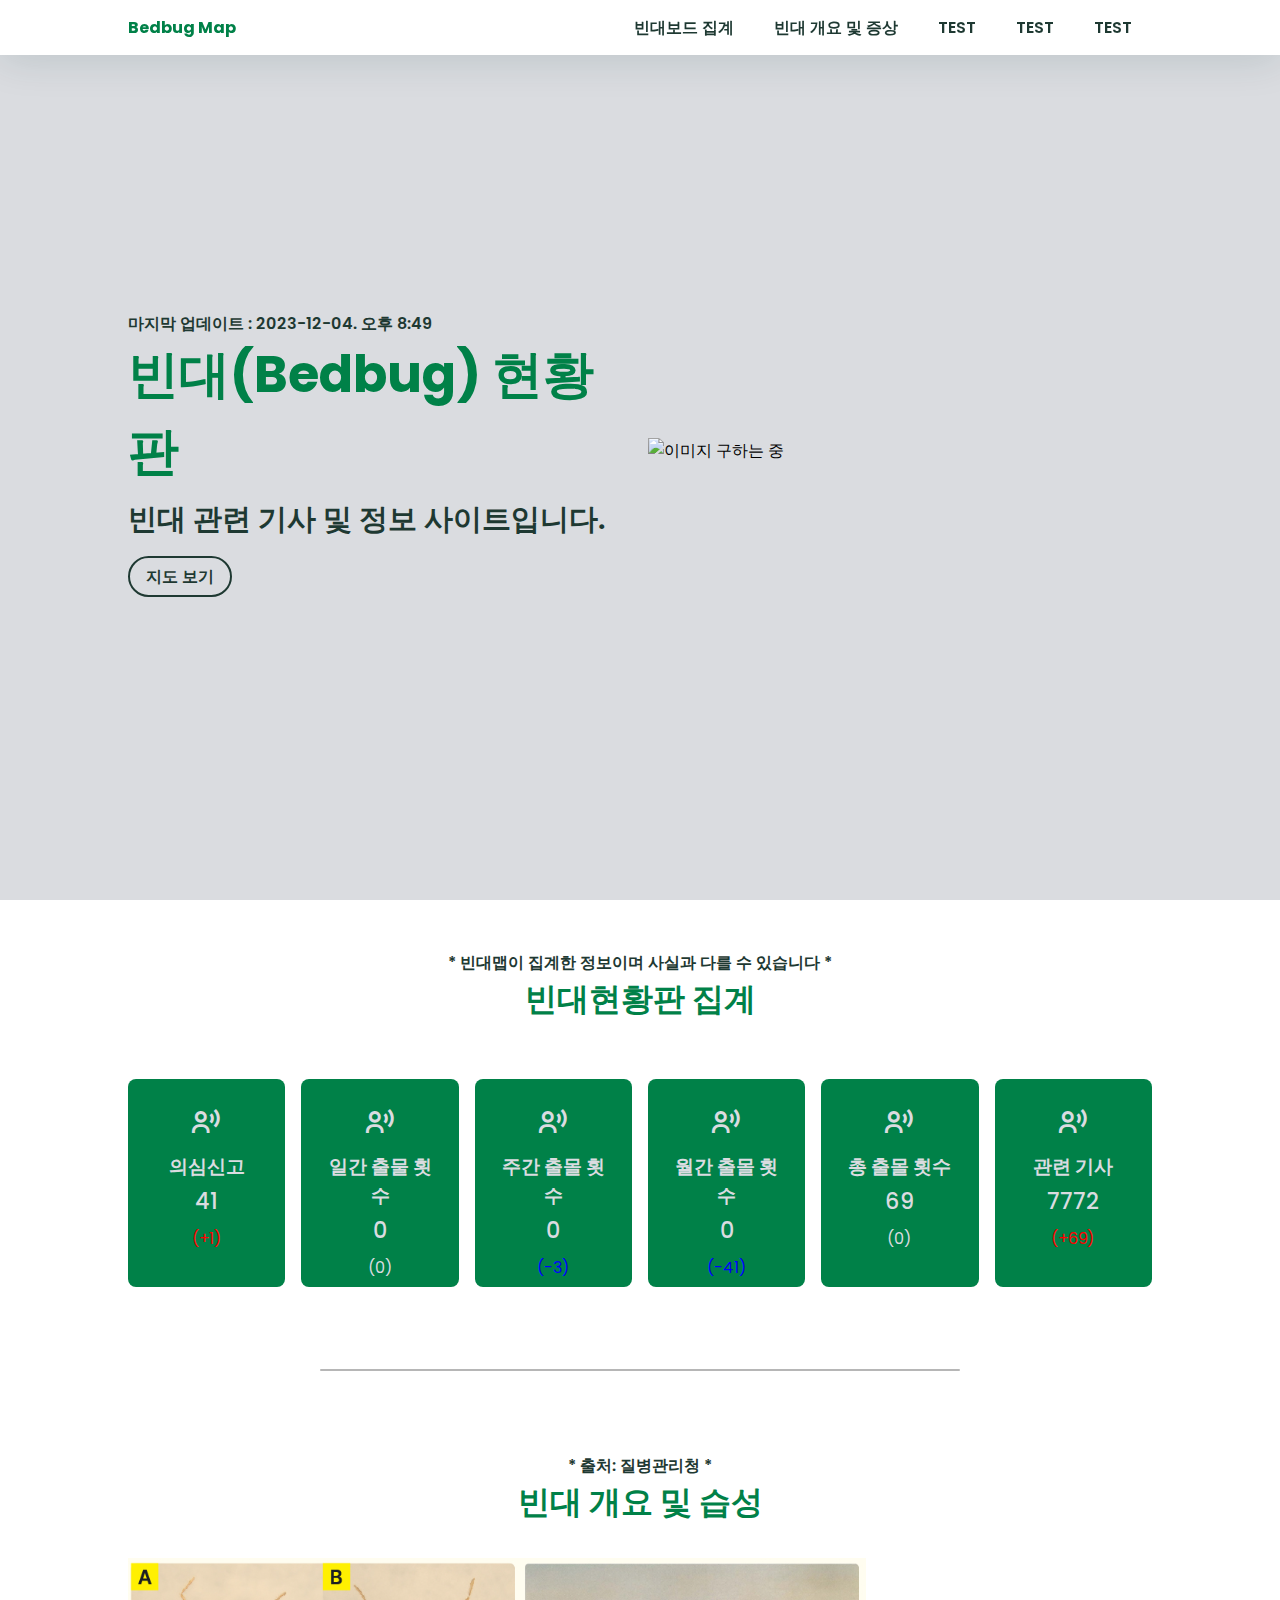
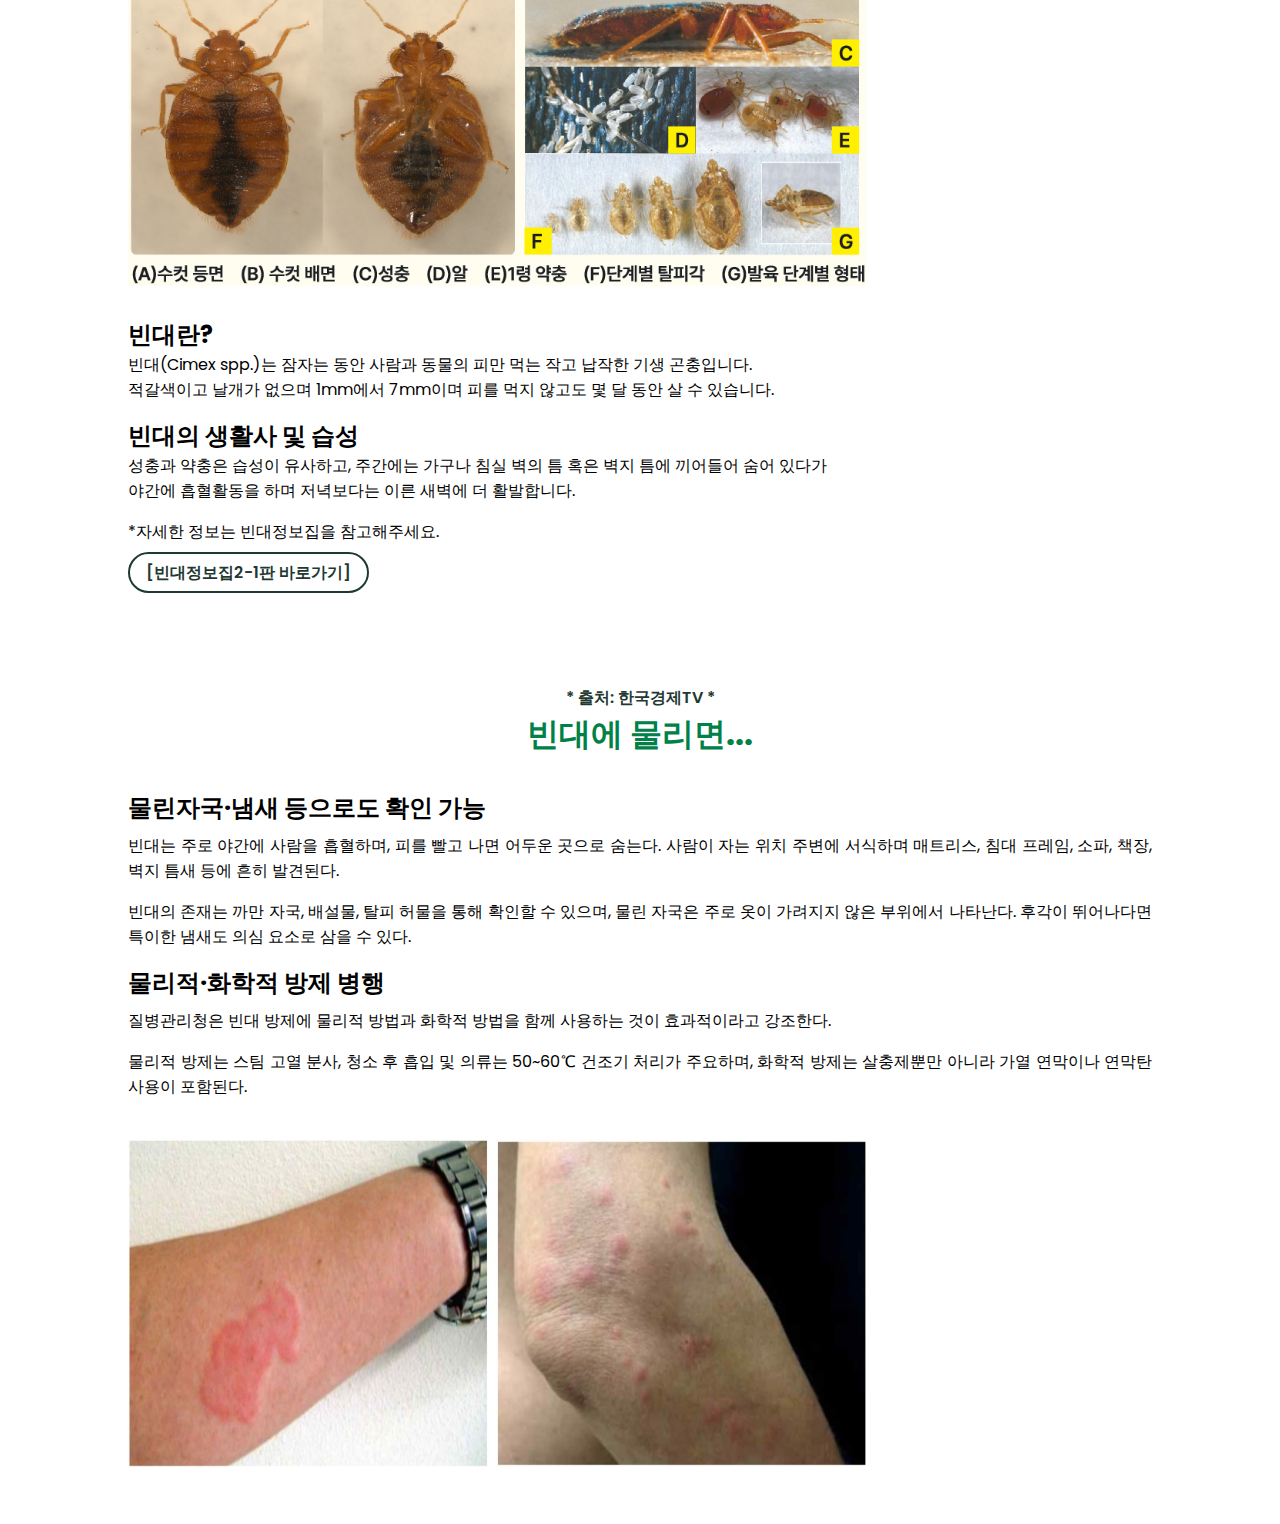
==== bindaeCurrentSituation.html @ cbf98ac3 "Add files via upload" ====
﻿<!DOCTYPE html>
<html lang="en">
  <head>
    <meta charset="UTF-8" />
    <meta http-equiv="X-UA-Compatible" content="IE=edge" />
    <meta name="viewport" content="width=device-width, initial-scale=1.0" />
    <title>Bedbug Page</title>
    <!-- Link to CSS-->
    <link rel="stylesheet" href="./bindaeCurrentSituation.css" />
    <!-- Box icons -->
    <link
      rel="stylesheet"
      href="https://cdn.jsdelivr.net/npm/boxicons@latest/css/boxicons.min.css"
    />
  </head>
  <body>
    <!-- Navbar -->
    <header>
      <a href="#" class="logo"
        >Bedbug Map<!-- <img src="/Beta2/logo.jpg" alt="" /> --></a
      >
      <div class="bx bx-menu" id="menu-icon"></div>
      <ul class="navbar">
        <li><a href="#">빈대보드 집계</a></li>
        <li><a href="#">빈대 개요 및 증상</a></li>
        <li><a href="#">TEST</a></li>
        <li><a href="#">TEST</a></li>
        <li><a href="#">TEST</a></li>
      </ul>
    </header>
    <!-- Home -->
    <section class="home" id="home">
      <div class="home-text">
        <span>마지막 업데이트 : 2023-12-04. 오후 8:49</span>
        <h1>빈대(Bedbug) 현황판</h1>
        <h2>빈대 관련 기사 및 정보 사이트입니다.</h2>
        <a href="./index.html" class="btn">지도 보기</a>
      </div>
      <div class="home-img">
        <img src="" alt="이미지 구하는 중" />
      </div>
    </section>

    <!-- total -->
    <section class="total" id="total">
      <div class="heading">
        <span>* 빈대맵이 집계한 정보이며 사실과 다를 수 있습니다 *</span>
        <h1>빈대현황판 집계</h1>
      </div>
      <div class="total-container">
        <div class="box">
          <div class="box-img"><!-- <img src="" alt="" /> --></div>
          <div class="total-icon">
            <i class="bx bx-user-voice"></i>
          </div>
          <h2>의심신고</h2>
          <span>41</span>
          <p style="color: red">(+1)</p>
        </div>

        <div class="box">
          <div class="box-img"><!-- <img src="" alt="" /> --></div>
          <div class="total-icon">
            <i class="bx bx-user-voice"></i>
          </div>
          <h2>일간 출물 횟수</h2>
          <span>0</span>
          <p style="color: #dadce0">(0)</p>
        </div>

        <div class="box">
          <div class="box-img"><!-- <img src="" alt="" /> --></div>
          <div class="total-icon">
            <i class="bx bx-user-voice"></i>
          </div>
          <h2>주간 출몰 횟수</h2>
          <span>0</span>
          <p style="color: blue">(-3)</p>
        </div>

        <div class="box">
          <div class="box-img"><!-- <img src="" alt="" /> --></div>
          <div class="total-icon">
            <i class="bx bx-user-voice"></i>
          </div>
          <h2>월간 출몰 횟수</h2>
          <span>0</span>
          <p style="color: blue">(-41)</p>
        </div>

        <div class="box">
          <div class="box-img"><!-- <img src="" alt="" /> --></div>
          <div class="total-icon">
            <i class="bx bx-user-voice"></i>
          </div>
          <h2>총 출몰 횟수</h2>
          <span>69</span>
          <p style="color: #dadce0">(0)</p>
        </div>

        <div class="box">
          <div class="box-img"><!-- <img src="" alt="" /> --></div>
          <div class="total-icon">
            <i class="bx bx-user-voice"></i>
          </div>
          <h2>관련 기사</h2>
          <span>7772</span>
          <p style="color: red">(+69)</p>
        </div>
      </div>
    </section>
    <div class="Section_line"></div>
    <!-- information -->
    <section class="information" id="information">
      <div class="heading">
        <span>* 출처: 질병관리청 *</span>
        <h1>빈대 개요 및 습성</h1>
      </div>
      <div class="container">
        <div class="information-img">
          <img src="./information-img-1.png" alt="" />
        </div>
        <div class="information-text">
          <h2>빈대란?</h2>
          <p>
            빈대(Cimex spp.)는 잠자는 동안 사람과 동물의 피만 먹는 작고 납작한
            기생 곤충입니다.
          </p>
          <p class="bedbug-information">
            적갈색이고 날개가 없으며 1mm에서 7mm이며 피를 먹지 않고도 몇 달 동안
            살 수 있습니다.
          </p>
          <h2>빈대의 생활사 및 습성</h2>
          <p>
            성충과 약충은 습성이 유사하고, 주간에는 가구나 침실 벽의 틈 혹은
            벽지 틈에 끼어들어 숨어 있다가
          </p>
          <p class="bedbug-information">
            야간에 흡혈활동을 하며 저녁보다는 이른 새벽에 더 활발합니다.
          </p>
          <p class="bedbug-information">
            *자세한 정보는 빈대정보집을 참고해주세요. <br />
          </p>
          <a
            href="https://kdca.go.kr/board/board.es?mid=a20503050000&bid=0021&act=view&list_no=723828&tag=&nPage=1"
            class="btn"
            >[빈대정보집2-1판 바로가기]</a
          >
        </div>
      </div>
    </section>
    <section class="information-2" id="information">
      <div class="heading">
        <span>* 출처: 한국경제TV *</span>
        <h1>빈대에 물리면...</h1>
      </div>
      <div class="container">
        <div class="information-text2">
          <h2>물린자국·냄새 등으로도 확인 가능</h2>
          <p>
            빈대는 주로 야간에 사람을 흡혈하며, 피를 빨고 나면 어두운 곳으로
            숨는다. 사람이 자는 위치 주변에 서식하며 매트리스, 침대 프레임,
            소파, 책장, 벽지 틈새 등에 흔히 발견된다.
          </p>
          <p class="bedbug-information">
            빈대의 존재는 까만 자국, 배설물, 탈피 허물을 통해 확인할 수 있으며,
            물린 자국은 주로 옷이 가려지지 않은 부위에서 나타난다. 후각이
            뛰어나다면 특이한 냄새도 의심 요소로 삼을 수 있다.
          </p>
          <h2>물리적·화학적 방제 병행</h2>
          <p>
            질병관리청은 빈대 방제에 물리적 방법과 화학적 방법을 함께 사용하는
            것이 효과적이라고 강조한다.
          </p>
          <p class="bedbug-information">
            물리적 방제는 스팀 고열 분사, 청소 후 흡입 및 의류는 50~60℃ 건조기
            처리가 주요하며, 화학적 방제는 살충제뿐만 아니라 가열 연막이나
            연막탄 사용이 포함된다.
          </p>
        </div>
        <div class="information-img2">
          <img src="./information-img-2.png" alt="" />
        </div>
      </div>
    </section>

    <!-- Link To Custom JS -->
    <script src="page.js"></script>
  </body>
</html>
---- bindaeCurrentSituation.css ----
﻿@import url("https://fonts.googleapis.com/css2?family=Poppins:wght@100;200;300;400;500;600;700&display=swap");

* {
  margin: 0;
  padding: 0;
  box-sizing: border-box;
  scroll-padding-top: 2rem;
  text-decoration: none;
  list-style: none;
  scroll-behavior: smooth;
  font-family: "Poppins", sans-serif;
}
:root {
  --main--color: #008148;
  --second-color: #1e3932;
}

section {
  padding: 50px 10%;
}

*::selection {
  color: #fff;
  background: var(--main--color);
}

img {
  width: 100%;
}

.Section_line {
  width: 50%;
  border-top: 2px solid #b6b6b6;
  border-radius: 20px;
  margin: 2rem auto 2rem auto;
}

header {
  position: fixed;
  width: 100%;
  top: 0;
  right: 0;
  display: flex;
  align-items: center;
  justify-content: space-between;
  background: #fff;
  box-shadow: 0 4px 41px rgb(14 55 54 / 14%);
  padding: 15px 10%;
  transition: 0.2s;
}

.logo {
  display: flex;
  align-items: center;
  color: var(--main--color);
  font-weight: bolder;
}

.logo img {
  width: 50px;
}

.navbar {
  display: flex;
}

.navbar a {
  font-size: 1rem;
  padding: 11px 20px;
  color: var(--second-color);
  font-weight: 600;
  text-transform: uppercase;
}

.navbar a:hover {
  color: var(--main--color);
}

#menu-icon {
  font-size: 24px;
  cursor: pointer;
  z-index: 1001;
  display: none;
}

.home {
  width: 100%;
  min-height: 100vh;
  display: flex;
  flex-wrap: wrap;
  align-items: center;
  background: #dadce0;
  gap: 1rem;
}

.home-text {
  flex: 1 1 17rem;
}

.home-img {
  flex: 1 1 17rem;
}

.home-img img {
  animation: animate 3s linear infinite;
}

@keyframes animate {
  0% {
    transform: translate(-11px, 0);
  }
  50% {
    transform: translate(-0px, -11px);
  }
  100% {
    transform: translate(-11px, 0);
  }
}

.home-text span {
  font-size: 1rem;
  text-transform: uppercase;
  font-weight: 600;
  color: var(--second-color);
}

.home-text h1 {
  font-size: 3.2rem;
  color: var(--main--color);
  font-weight: bolder;
}

.home-text h2 {
  font-size: 1.8rem;
  font-weight: 600;
  color: var(--second-color);
  text-transform: capitalize;
  margin: 0.5rem 0 1.4rem;
}

.btn {
  padding: 7px 16px;
  border: 2px solid var(--second-color);
  border-radius: 40px;
  color: var(--second-color);
  font-weight: 600;
}

.btn:hover {
  color: #fff;
  background: var(--second-color);
}

.heading {
  text-align: center;
}

.heading span {
  font-size: 1rem;
  font-weight: 600;
  color: var(--second-color);
}

.heading h1 {
  font-size: 2rem;
  color: var(--main--color);
}

.total-container {
  display: flex;
  justify-content: center;
  align-items: center;
  flex-wrap: wrap;
  gap: 1rem;
  margin-top: 0.5rem;
}

.total-container .box {
  flex: 0.2 0.1 1rem;
  background: var(--main--color);
  padding: 20px;
  display: flex;
  text-align: center;
  flex-direction: column;
  align-items: center;
  margin-top: 3rem;
  border-radius: 0.5rem;
  height: 13rem;
}

/* 이미지 사용할 때
.total-container .box .box-img {
  width: 150px;
  height: 150px;
  margin-top: -100px;
}

.total-container .box .box-img img {
  width: 100%;
  height: 100%;
  object-fit: contain;
  object-position: center;
}
*/

.total-icon {
  font-size: 35px;
}

.total-container .box .total-icon .bx {
  color: #dadce0;
}

.total-container .box h2 {
  color: #dadce0;
  font-size: 1.2rem;
}

.total-container .box span {
  color: #dadce0;
  font-size: 1.4rem;
  font-weight: 500;
  margin: 0.2rem 0 0.5rem;
}

.container {
  display: flex;
  flex-wrap: wrap;
  gap: 1.5rem;
  margin-top: 2rem;
}

.information-img img,
.information-img2 img {
  flex: 1 1 21rem;
}

.information-img2 img {
  width: 46.125rem;
  height: 20.5rem;
}

.imformation-text,
.information-text2 {
  flex: 1 1 21rem;
}

.imformation-text h2 {
  font-size: 1.2rem;
  color: var(--second-color);
}

.imformation-text p,
.information-text2 p {
  margin: 0.5rem 0 1rem;
  text-align: justify;
}

.bedbug-information {
  margin: 0 0 1rem;
}
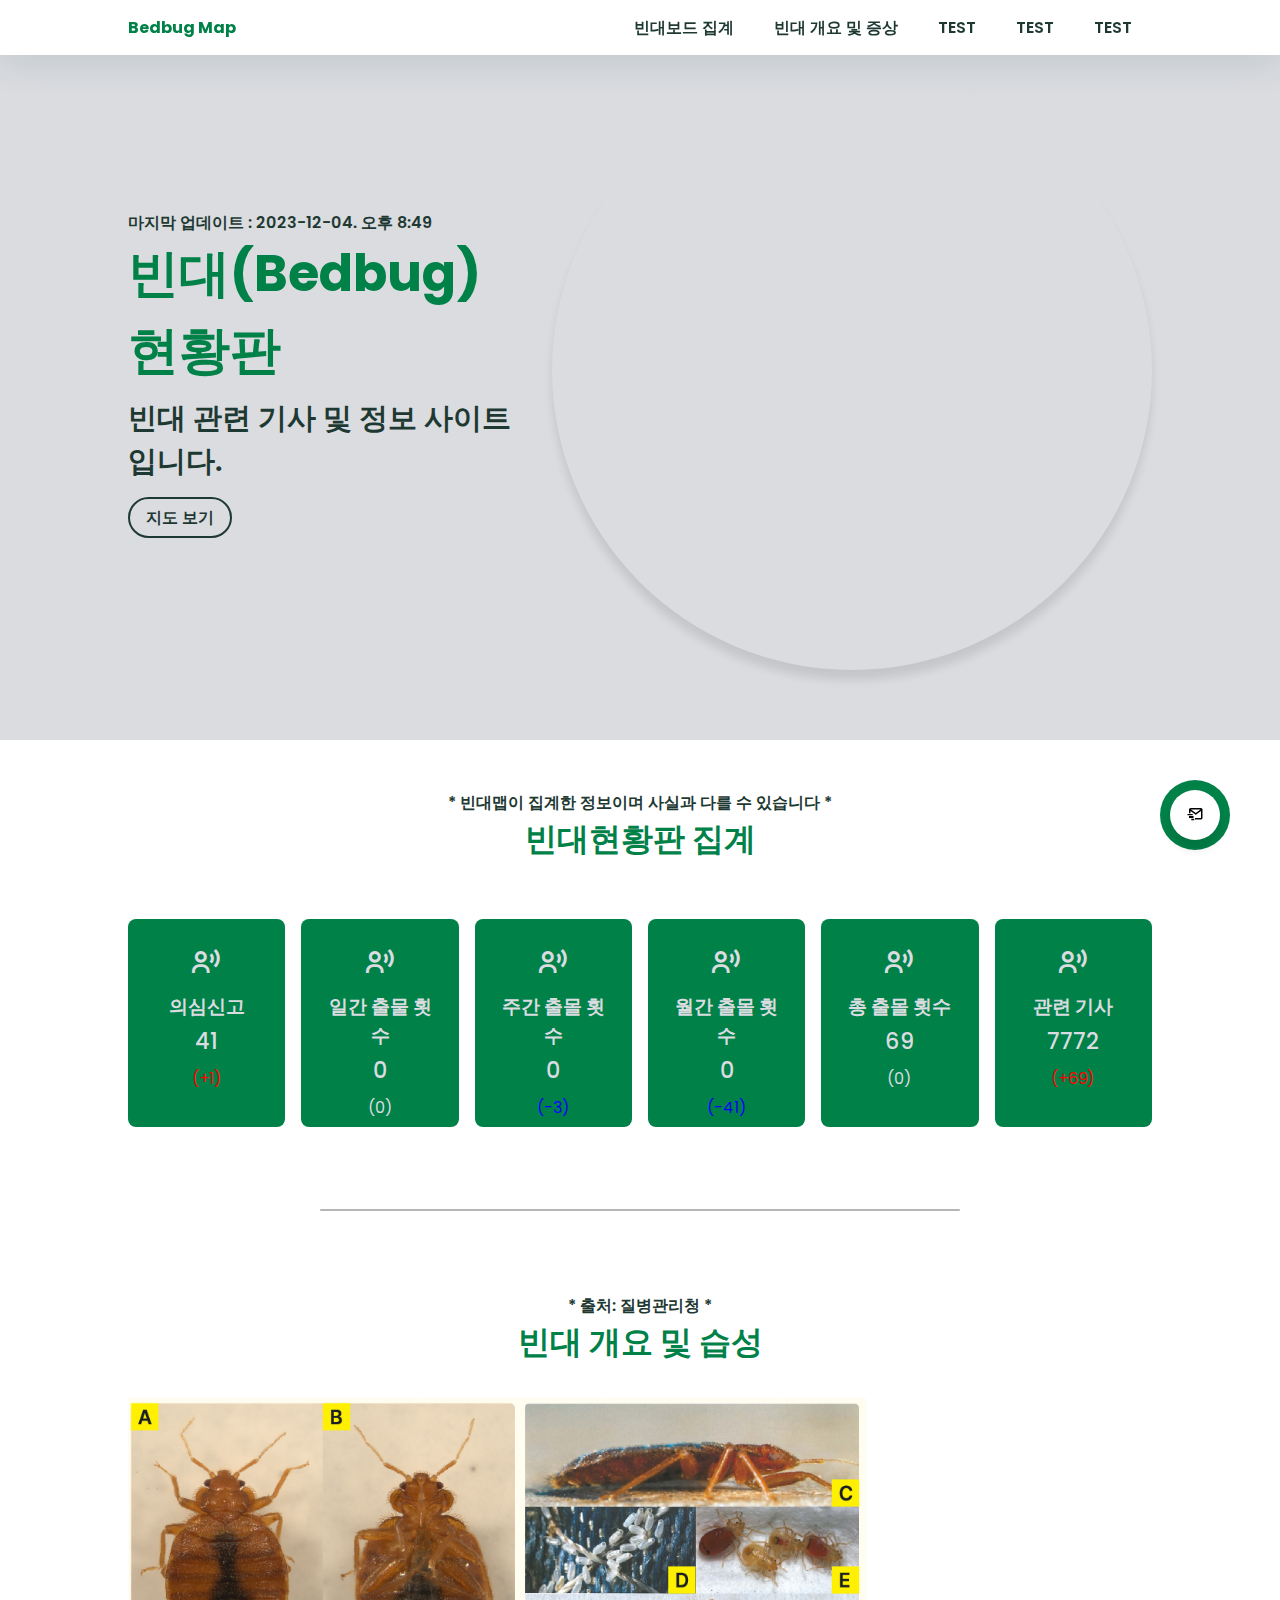
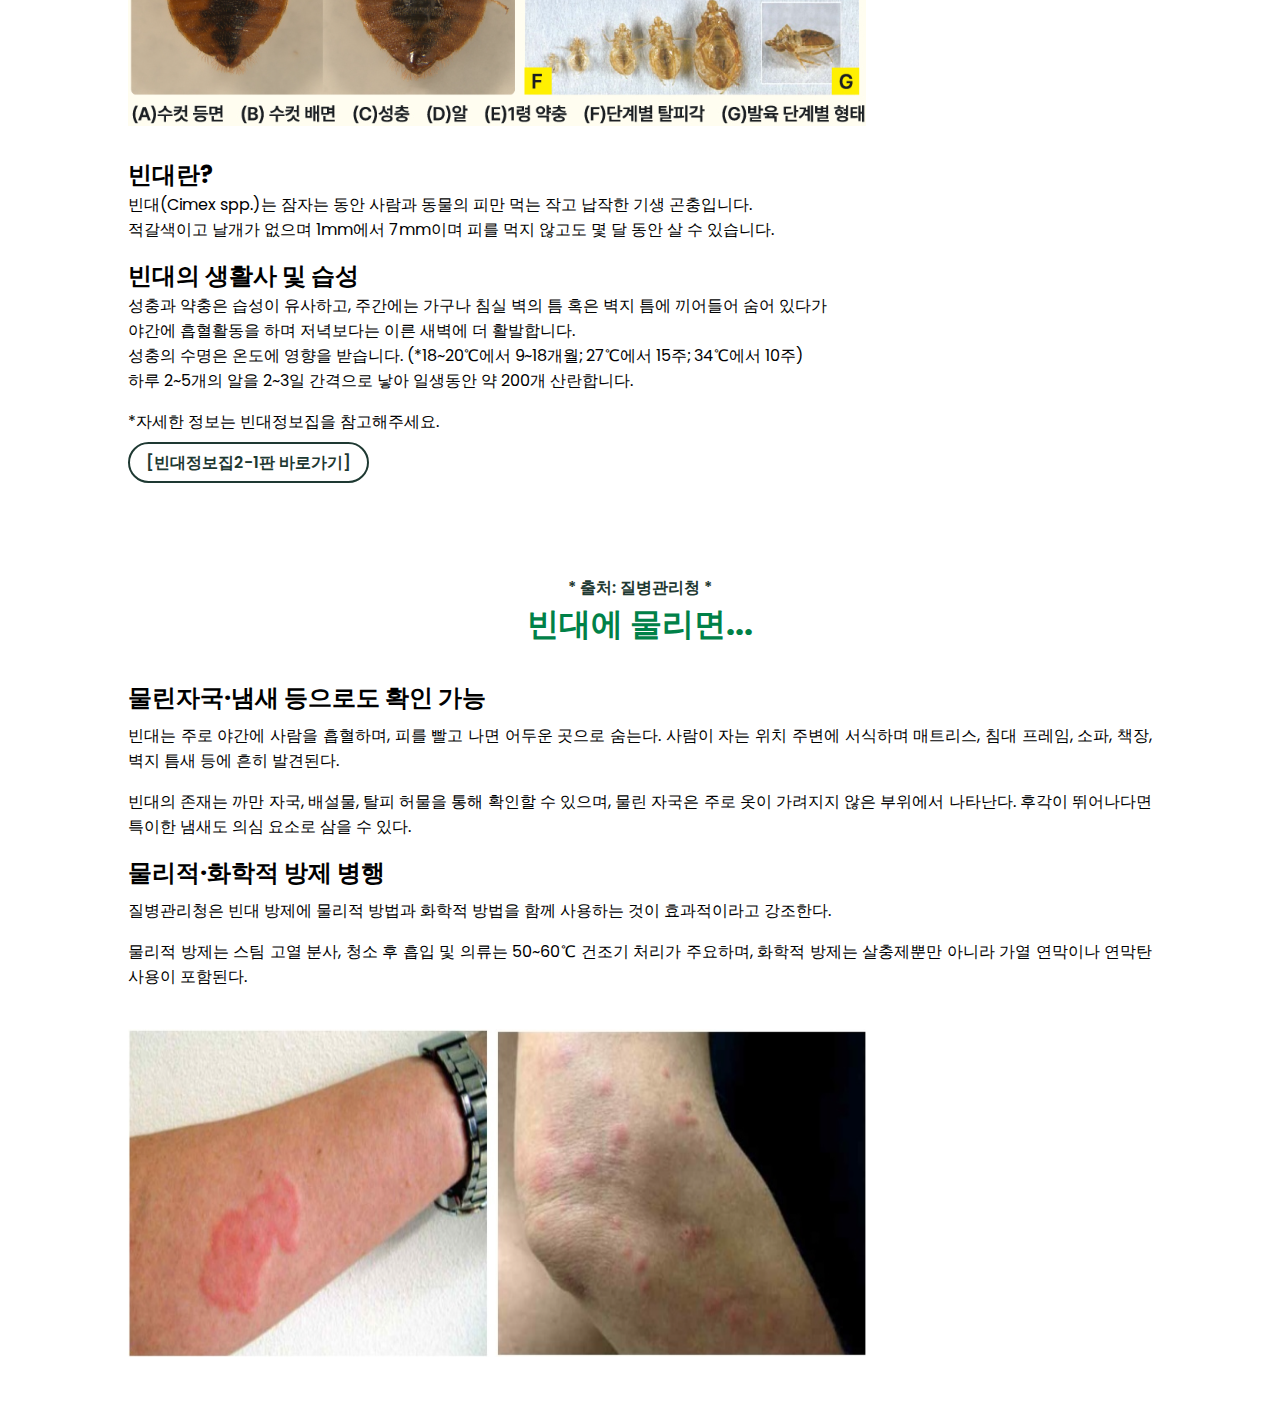
==== commit f5ad6134: "Add files via upload" ====
--- a/bindaeCurrentSituation.html
+++ b/bindaeCurrentSituation.html
@@ -5,6 +5,11 @@
     <meta http-equiv="X-UA-Compatible" content="IE=edge" />
     <meta name="viewport" content="width=device-width, initial-scale=1.0" />
     <title>Bedbug Page</title>
+    <!-- Link to map-->
+    <script
+      type="text/javascript"
+      src="https://openapi.map.naver.com/openapi/v3/maps.js?ncpClientId=4kldkp7dhz"
+    ></script>
     <!-- Link to CSS-->
     <link rel="stylesheet" href="./bindaeCurrentSituation.css" />
     <!-- Box icons -->
@@ -12,6 +17,8 @@
       rel="stylesheet"
       href="https://cdn.jsdelivr.net/npm/boxicons@latest/css/boxicons.min.css"
     />
+    <!-- Link to Favicon -->
+    <link rel="icon" href="/Beta2/bug-slash-solid.png">
   </head>
   <body>
     <!-- Navbar -->
@@ -28,16 +35,25 @@
         <li><a href="#">TEST</a></li>
       </ul>
     </header>
+    <nav class="navbar2">
+      <ul class="nav_wrapper">
+          <li class="icon test_icon_name1">
+              <span class="name">빈대신고</span>
+              <span><i class="bx bx-mail-send"></i></span>
+          </li>
+      </ul>
+    </nav>
     <!-- Home -->
     <section class="home" id="home">
       <div class="home-text">
         <span>마지막 업데이트 : 2023-12-04. 오후 8:49</span>
         <h1>빈대(Bedbug) 현황판</h1>
         <h2>빈대 관련 기사 및 정보 사이트입니다.</h2>
-        <a href="./index.html" class="btn">지도 보기</a>
+        <a href="/Beta2/Bedbug_Map.html" class="btn">지도 보기</a>
       </div>
       <div class="home-img">
-        <img src="" alt="이미지 구하는 중" />
+        <!-- <img src="" alt="이미지 구하는 중" /> -->
+        <div class="body"><div id="map" style="width:100%;height:100vh;"></div>
       </div>
     </section>
 
@@ -113,12 +129,12 @@
     <!-- information -->
     <section class="information" id="information">
       <div class="heading">
-        <span>* 출처: 질병관리청 *</span>
+        <span><a href="https://www.kdca.go.kr/gallery.es?mid=a20503010000&bid=0002&list_no=146344&act=view">* 출처: 질병관리청 *</a></span>
         <h1>빈대 개요 및 습성</h1>
       </div>
       <div class="container">
         <div class="information-img">
-          <img src="./information-img-1.png" alt="" />
+          <img src="information-img-1.png" alt="" />
         </div>
         <div class="information-text">
           <h2>빈대란?</h2>
@@ -135,9 +151,11 @@
             성충과 약충은 습성이 유사하고, 주간에는 가구나 침실 벽의 틈 혹은
             벽지 틈에 끼어들어 숨어 있다가
           </p>
-          <p class="bedbug-information">
+          <p>
             야간에 흡혈활동을 하며 저녁보다는 이른 새벽에 더 활발합니다.
           </p>
+          <p>성충의 수명은 온도에 영향을 받습니다. (*18~20℃에서 9~18개월; 27℃에서 15주; 34℃에서 10주)</p>
+          <p class="bedbug-information">하루 2~5개의 알을 2~3일 간격으로 낳아 일생동안 약 200개 산란합니다.</p>
           <p class="bedbug-information">
             *자세한 정보는 빈대정보집을 참고해주세요. <br />
           </p>
@@ -151,7 +169,7 @@
     </section>
     <section class="information-2" id="information">
       <div class="heading">
-        <span>* 출처: 한국경제TV *</span>
+        <span><a href="#">* 출처: 질병관리청 *</a></span>
         <h1>빈대에 물리면...</h1>
       </div>
       <div class="container">
@@ -162,7 +180,7 @@
             숨는다. 사람이 자는 위치 주변에 서식하며 매트리스, 침대 프레임,
             소파, 책장, 벽지 틈새 등에 흔히 발견된다.
           </p>
-          <p class="bedbug-information">
+          <p>
             빈대의 존재는 까만 자국, 배설물, 탈피 허물을 통해 확인할 수 있으며,
             물린 자국은 주로 옷이 가려지지 않은 부위에서 나타난다. 후각이
             뛰어나다면 특이한 냄새도 의심 요소로 삼을 수 있다.
@@ -172,17 +190,19 @@
             질병관리청은 빈대 방제에 물리적 방법과 화학적 방법을 함께 사용하는
             것이 효과적이라고 강조한다.
           </p>
-          <p class="bedbug-information">
+          <p>
             물리적 방제는 스팀 고열 분사, 청소 후 흡입 및 의류는 50~60℃ 건조기
             처리가 주요하며, 화학적 방제는 살충제뿐만 아니라 가열 연막이나
             연막탄 사용이 포함된다.
           </p>
         </div>
         <div class="information-img2">
-          <img src="./information-img-2.png" alt="" />
-        </div>
-      </div>
-    </section>
+          <img src="information-img-2.png" alt="" />
+        </div>
+      </div>
+    </section>
+
+
 
     <!-- Link To Custom JS -->
     <script src="page.js"></script>
--- a/bindaeCurrentSituation.css
+++ b/bindaeCurrentSituation.css
@@ -47,6 +47,7 @@
   box-shadow: 0 4px 41px rgb(14 55 54 / 14%);
   padding: 15px 10%;
   transition: 0.2s;
+  z-index: 100;
 }
 
 .logo {
@@ -73,7 +74,73 @@
 }
 
 .navbar a:hover {
-  color: var(--main--color);
+  transition: 0.3s ease;
+  color: var(--main--color);
+}
+
+.navbar2 {
+  position: fixed;
+  width: 70px;
+  height: 70px;
+  right: 50px;
+  bottom: 50px;
+  border-radius: 50%;
+  background-color: var(--main--color);
+}
+
+.nav_wrapper {
+  display: inline-flex;
+  list-style: none;
+}
+
+.nav_wrapper .icon {
+  position: relative;
+  background: #fff;
+  border-radius: 50%;
+  padding: 15px;
+  margin: 10px;
+  width: 50px;
+  height: 50px;
+  font-size: 18px;
+  display: flex;
+  justify-content: center;
+  align-items: center;
+  flex-direction: column;
+  box-shadow: 0 10px 10px rgba(0, 0, 0, 0.1);
+  cursor: pointer;
+  transition: all 0.2s cubic-bezier(0.68, -0.55, 0.265, 1.55);
+}
+
+.nav_wrapper .name {
+  position: absolute;
+  top: 0;
+  font-size: 14px;
+  background: #ffffff;
+  padding: 5px 8px;
+  border-radius: 5px;
+  box-shadow: 0 10px 10px rgba(0, 0, 0, 0.1);
+  opacity: 0;
+  pointer-events: none;
+  transition: all 0.3s cubic-bezier(0.68, -0.55, 0.265, 1.55);
+}
+
+.nav_wrapper .name::before {
+  position: absolute;
+  content: "";
+  height: 8px;
+  width: 8px;
+  background: #ffffff;
+  bottom: -3px;
+  left: 50%;
+  transform: translate(-50%) rotate(45deg);
+  transition: all 0.3s cubic-bezier(0.68, -0.55, 0.265, 1.55);
+}
+
+.nav_wrapper .icon:hover .name {
+  top: -45px;
+  opacity: 1;
+  visibility: visible;
+  pointer-events: auto;
 }
 
 #menu-icon {
@@ -85,7 +152,7 @@
 
 .home {
   width: 100%;
-  min-height: 100vh;
+  min-height: 80vh;
   display: flex;
   flex-wrap: wrap;
   align-items: center;
@@ -98,10 +165,18 @@
 }
 
 .home-img {
-  flex: 1 1 17rem;
-}
-
-.home-img img {
+  box-sizing: border-box;
+  width: 600px;
+  height: 600px;
+  margin: 20px auto;
+  background-color: #dadce0;
+  border-radius: 50%;
+  overflow: hidden;
+  box-shadow: 0 10px 10px rgba(0, 0, 0, 0.1);
+}
+
+/*
+.home-img {
   animation: animate 3s linear infinite;
 }
 
@@ -117,6 +192,8 @@
   }
 }
 
+*/
+
 .home-text span {
   font-size: 1rem;
   text-transform: uppercase;
@@ -149,6 +226,7 @@
 .btn:hover {
   color: #fff;
   background: var(--second-color);
+  transition: 0.3s ease;
 }
 
 .heading {
@@ -223,6 +301,14 @@
   margin: 0.2rem 0 0.5rem;
 }
 
+.heading span a {
+  color: var(--second-color);
+}
+.heading span a:hover {
+  transition: 0.3s ease;
+  color: var(--main--color);
+}
+
 .container {
   display: flex;
   flex-wrap: wrap;
@@ -258,4 +344,8 @@
 
 .bedbug-information {
   margin: 0 0 1rem;
+}
+
+.bedbug-information2 {
+  margin: 0 0 5rem;
 }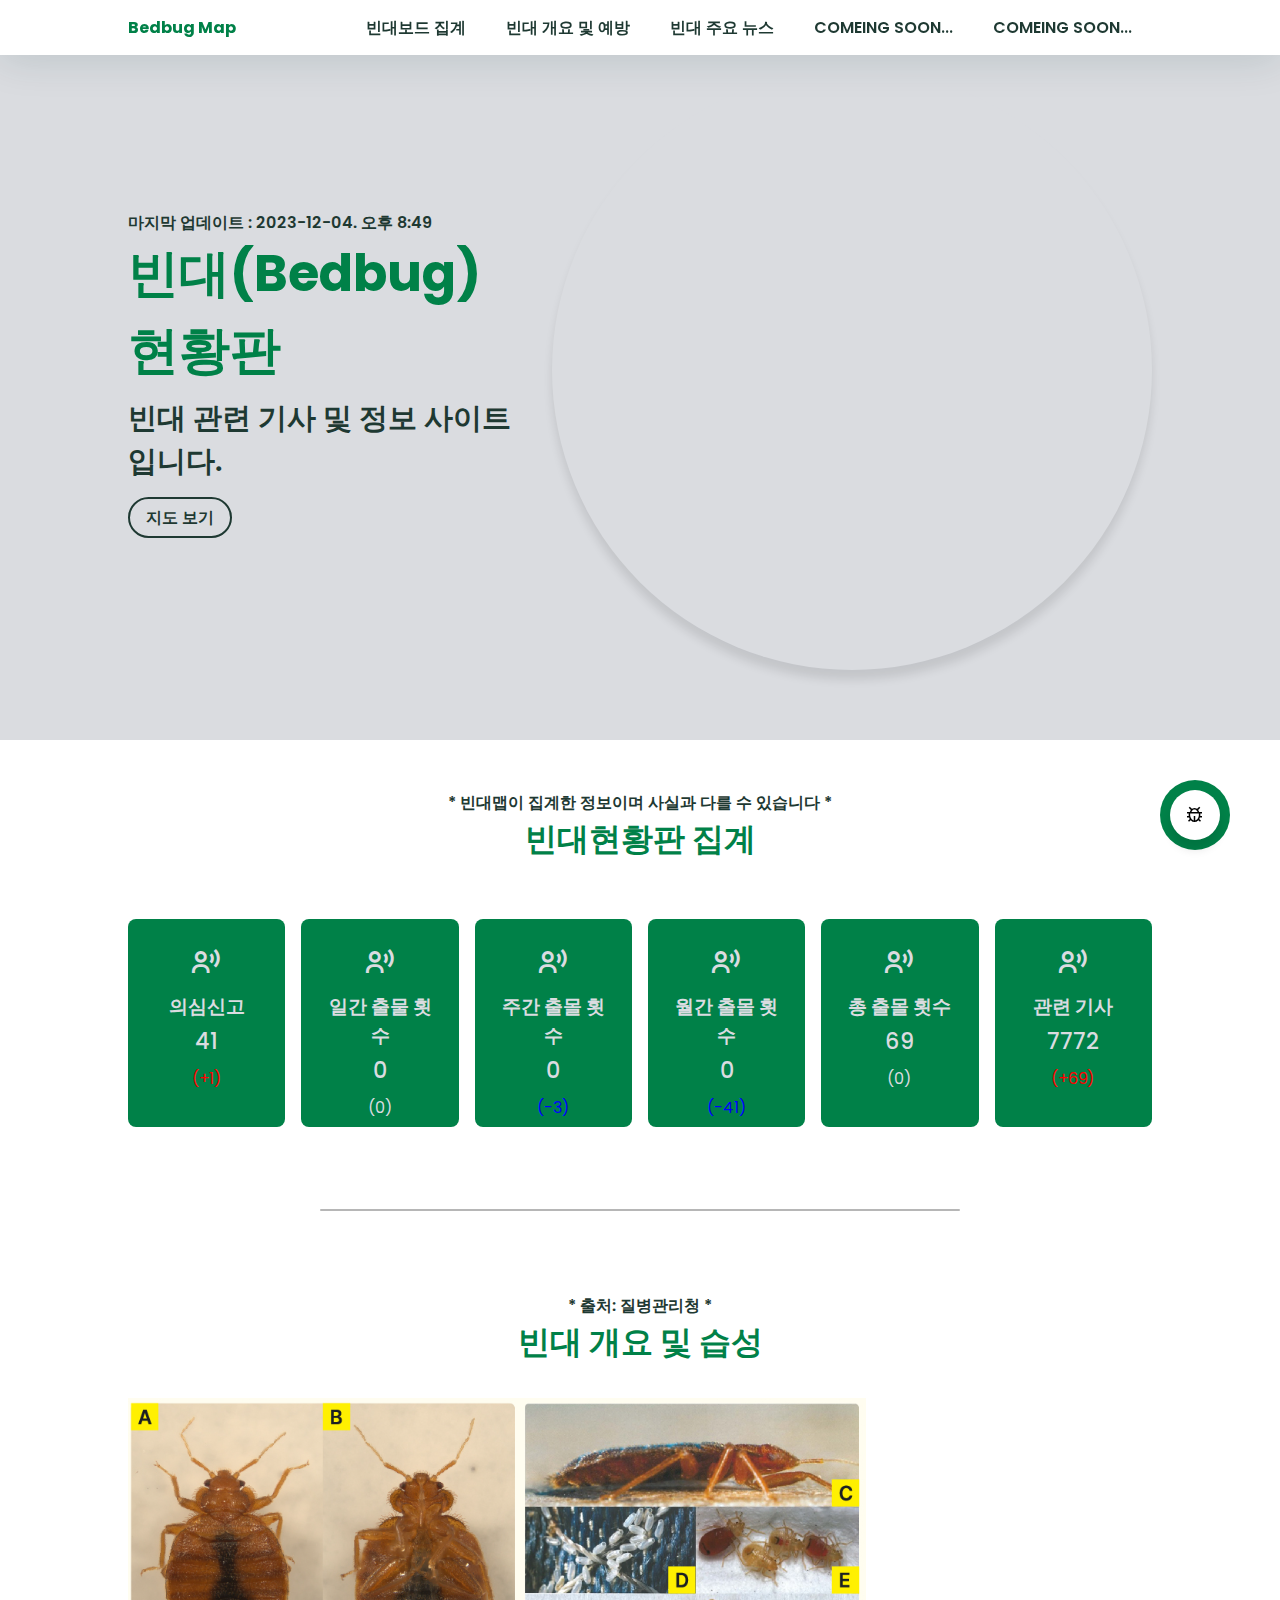
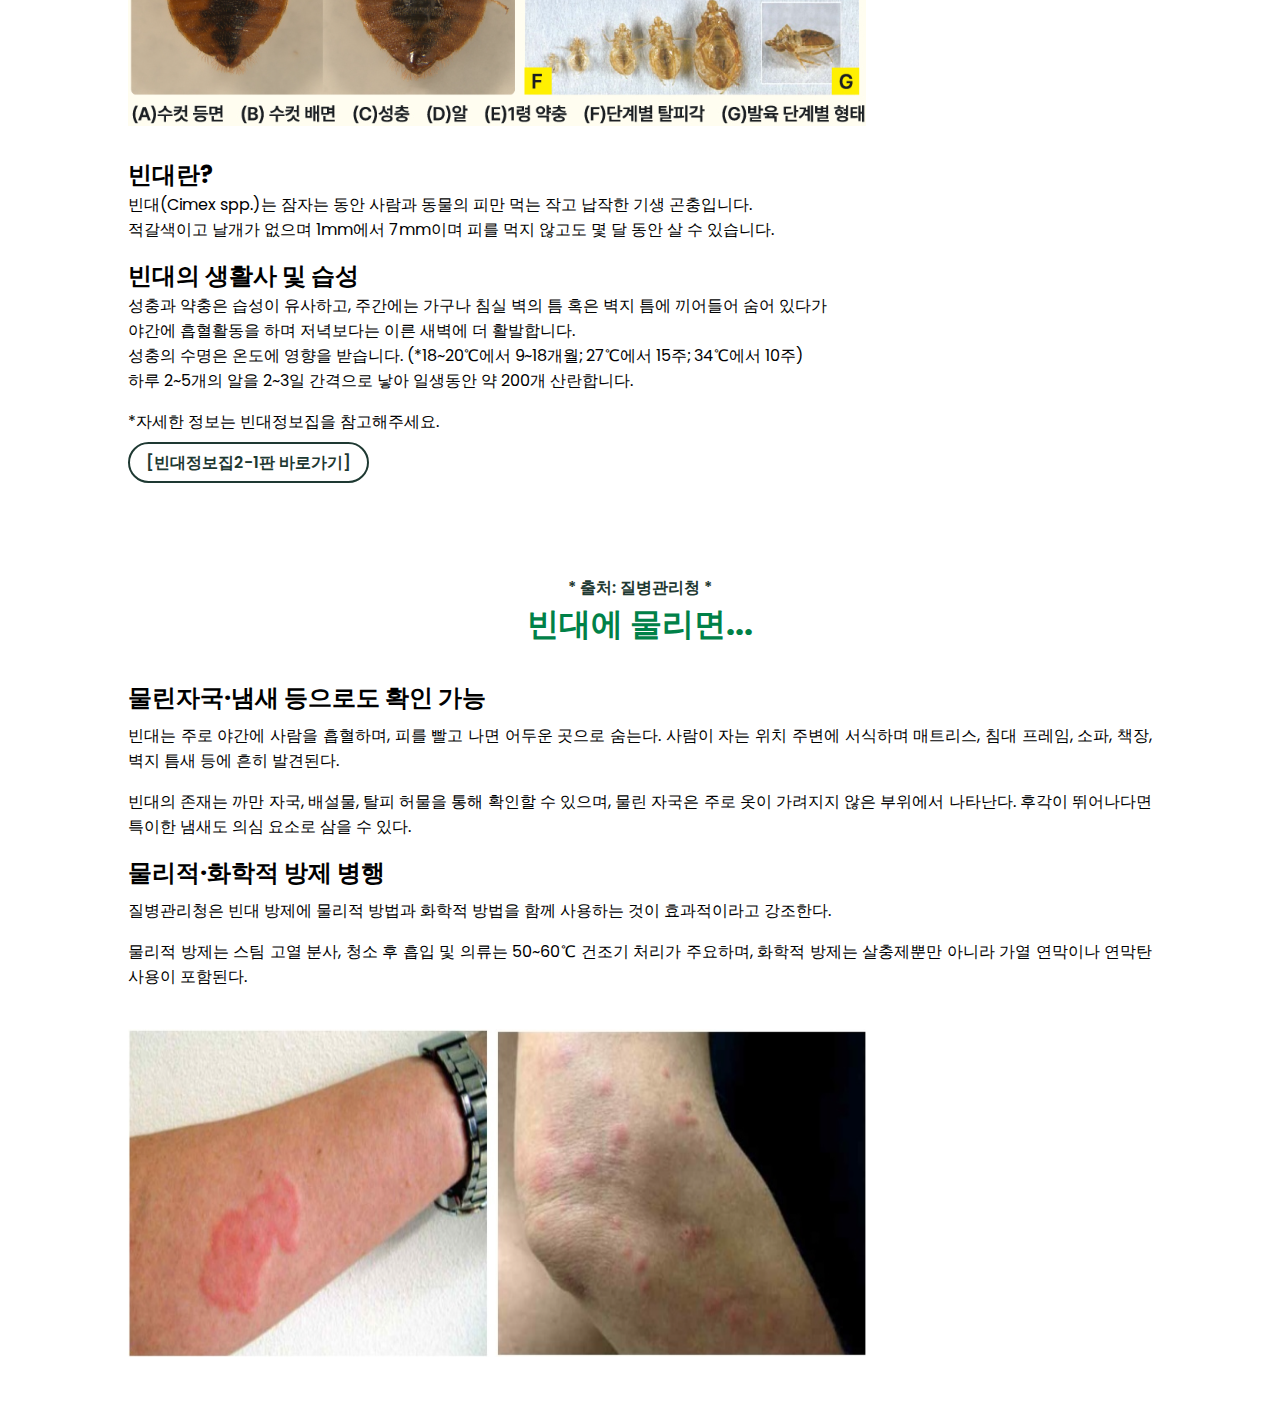
==== commit 75b3d803: "Add files via upload" ====
--- a/bindaeCurrentSituation.html
+++ b/bindaeCurrentSituation.html
@@ -8,7 +8,7 @@
     <!-- Link to map-->
     <script
       type="text/javascript"
-      src="https://openapi.map.naver.com/openapi/v3/maps.js?ncpClientId=4kldkp7dhz"
+      src="https://openapi.map.naver.com/openapi/v3/maps.js?ncpClientId=y1lxlqdtw8&submodules=geocoder"
     ></script>
     <!-- Link to CSS-->
     <link rel="stylesheet" href="./bindaeCurrentSituation.css" />
@@ -18,7 +18,7 @@
       href="https://cdn.jsdelivr.net/npm/boxicons@latest/css/boxicons.min.css"
     />
     <!-- Link to Favicon -->
-    <link rel="icon" href="/Beta2/bug-slash-solid.png">
+    <link rel="icon" href="/bug-slash-solid.png">
   </head>
   <body>
     <!-- Navbar -->
@@ -28,18 +28,18 @@
       >
       <div class="bx bx-menu" id="menu-icon"></div>
       <ul class="navbar">
-        <li><a href="#">빈대보드 집계</a></li>
-        <li><a href="#">빈대 개요 및 증상</a></li>
-        <li><a href="#">TEST</a></li>
-        <li><a href="#">TEST</a></li>
-        <li><a href="#">TEST</a></li>
+      <li><a href="javascript:void(0)" onclick="scrollToSection('total')">빈대보드 집계</a></li>
+        <li><a href="javascript:void(1)" onclick="scrollToSection('information')">빈대 개요 및 예방</a></li>
+        <li><a href="javascript:void(2)" onclick="scrollToSection('News')">빈대 주요 뉴스</a></li>
+        <li><a href="javascript:void(3)" onclick="scrollToSection('section-id')">Comeing Soon...</a></li>
+        <li><a href="javascript:void(4)" onclick="scrollToSection('section-id')">Comeing Soon...</a></li>
       </ul>
     </header>
     <nav class="navbar2">
       <ul class="nav_wrapper">
           <li class="icon test_icon_name1">
               <span class="name">빈대신고</span>
-              <span><i class="bx bx-mail-send"></i></span>
+              <span><i class="bx bx-bug"></i></span>
           </li>
       </ul>
     </nav>
@@ -49,7 +49,7 @@
         <span>마지막 업데이트 : 2023-12-04. 오후 8:49</span>
         <h1>빈대(Bedbug) 현황판</h1>
         <h2>빈대 관련 기사 및 정보 사이트입니다.</h2>
-        <a href="/Beta2/Bedbug_Map.html" class="btn">지도 보기</a>
+        <a href="/index.html" class="btn">지도 보기</a>
       </div>
       <div class="home-img">
         <!-- <img src="" alt="이미지 구하는 중" /> -->
@@ -206,5 +206,33 @@
 
     <!-- Link To Custom JS -->
     <script src="page.js"></script>
+
+    <script>
+      function scrollToSection(total) {
+        var section = document.getElementById(total);
+        if (section) {
+          section.scrollIntoView({ behavior: 'smooth' });
+          }
+      }
+    </script>
+
+    <script>
+      function scrollToSection(information) {
+        var section = document.getElementById(information);
+        if (section) {
+          section.scrollIntoView({ behavior: 'smooth' });
+        }
+      }
+    </script>
+
+    <script>
+      function scrollToSection(News) {
+        var section = document.getElementById(News);
+        if (section) {
+          section.scrollIntoView({ behavior: 'smooth' });
+        }
+      }
+    </script>
+        
   </body>
 </html>--- a/bindaeCurrentSituation.css
+++ b/bindaeCurrentSituation.css
@@ -122,6 +122,7 @@
   opacity: 0;
   pointer-events: none;
   transition: all 0.3s cubic-bezier(0.68, -0.55, 0.265, 1.55);
+  color: #0f0f0f;
 }
 
 .nav_wrapper .name::before {
@@ -143,6 +144,10 @@
   pointer-events: auto;
 }
 
+.nav_wrapper a {
+  color: var(--main--color);
+}
+
 #menu-icon {
   font-size: 24px;
   cursor: pointer;
@@ -348,4 +353,102 @@
 
 .bedbug-information2 {
   margin: 0 0 5rem;
-}+}
+
+/* news */
+
+#News {
+  display: flex;
+  justify-content: center;
+  align-items: center;
+  flex-direction: column;
+  padding: 30px;
+  border-bottom: 1px solid rgba(0, 0, 0, 0.5);
+}
+
+.news-header {
+  display: flex;
+  justify-content: center;
+  align-items: center;
+  flex-direction: column;
+}
+
+.news-header span {
+  color: var(--second-color);
+  font-weight: bolder;
+}
+
+.news-header h3 {
+  font-size: 2.4rem;
+  color: var(--main--color);
+}
+
+.news-container {
+  display: flex;
+  justify-content: center;
+  align-items: center;
+  margin: 20px 0px;
+  flex-wrap: warp;
+}
+
+.news-box {
+  width: 380px;
+  background-color: #ffffff;
+  border: 1px solid #ececec;
+  margin: 20px;
+}
+
+.news-img {
+  width: 100%;
+  height: auto;
+}
+
+.news-img iframe {
+  width: 100%;
+  height: 100%;
+  object-fit: cover;
+  object-position: center;
+  z-index: 10;
+}
+
+.news-text {
+  padding: 30px;
+  display: flex;
+  flex-direction: column;
+}
+
+.news-text span {
+  color: var(--main--color);
+  font-size: 0.9rem;
+}
+
+.news-text .news-title {
+  font-size: 1.3rem;
+  font-weight: 500;
+  color: var(--second-color);
+}
+
+.news-text .news-title:hover {
+  color: var(--main--color);
+  transition: all 0.3s cubic-bezier(0.68, -0.55, 0.265, 1.55);
+}
+
+.news-text p {
+  color: #9b9b9b;
+  font-size: 0.9rem;
+  display: -webkit-box;
+  -webkit-line-clamp: 3;
+  -webkit-box-orient: vertical;
+  overflow: hidden;
+  text-overflow: ellipsis;
+  margin: 20px 0px;
+}
+
+.news-text a {
+  color: #0f0f0f;
+}
+
+.news-text a:hover {
+  color: var(--main--color);
+  transition: all 0.3s cubic-bezier(0.68, -0.55, 0.265, 1.55);
+}
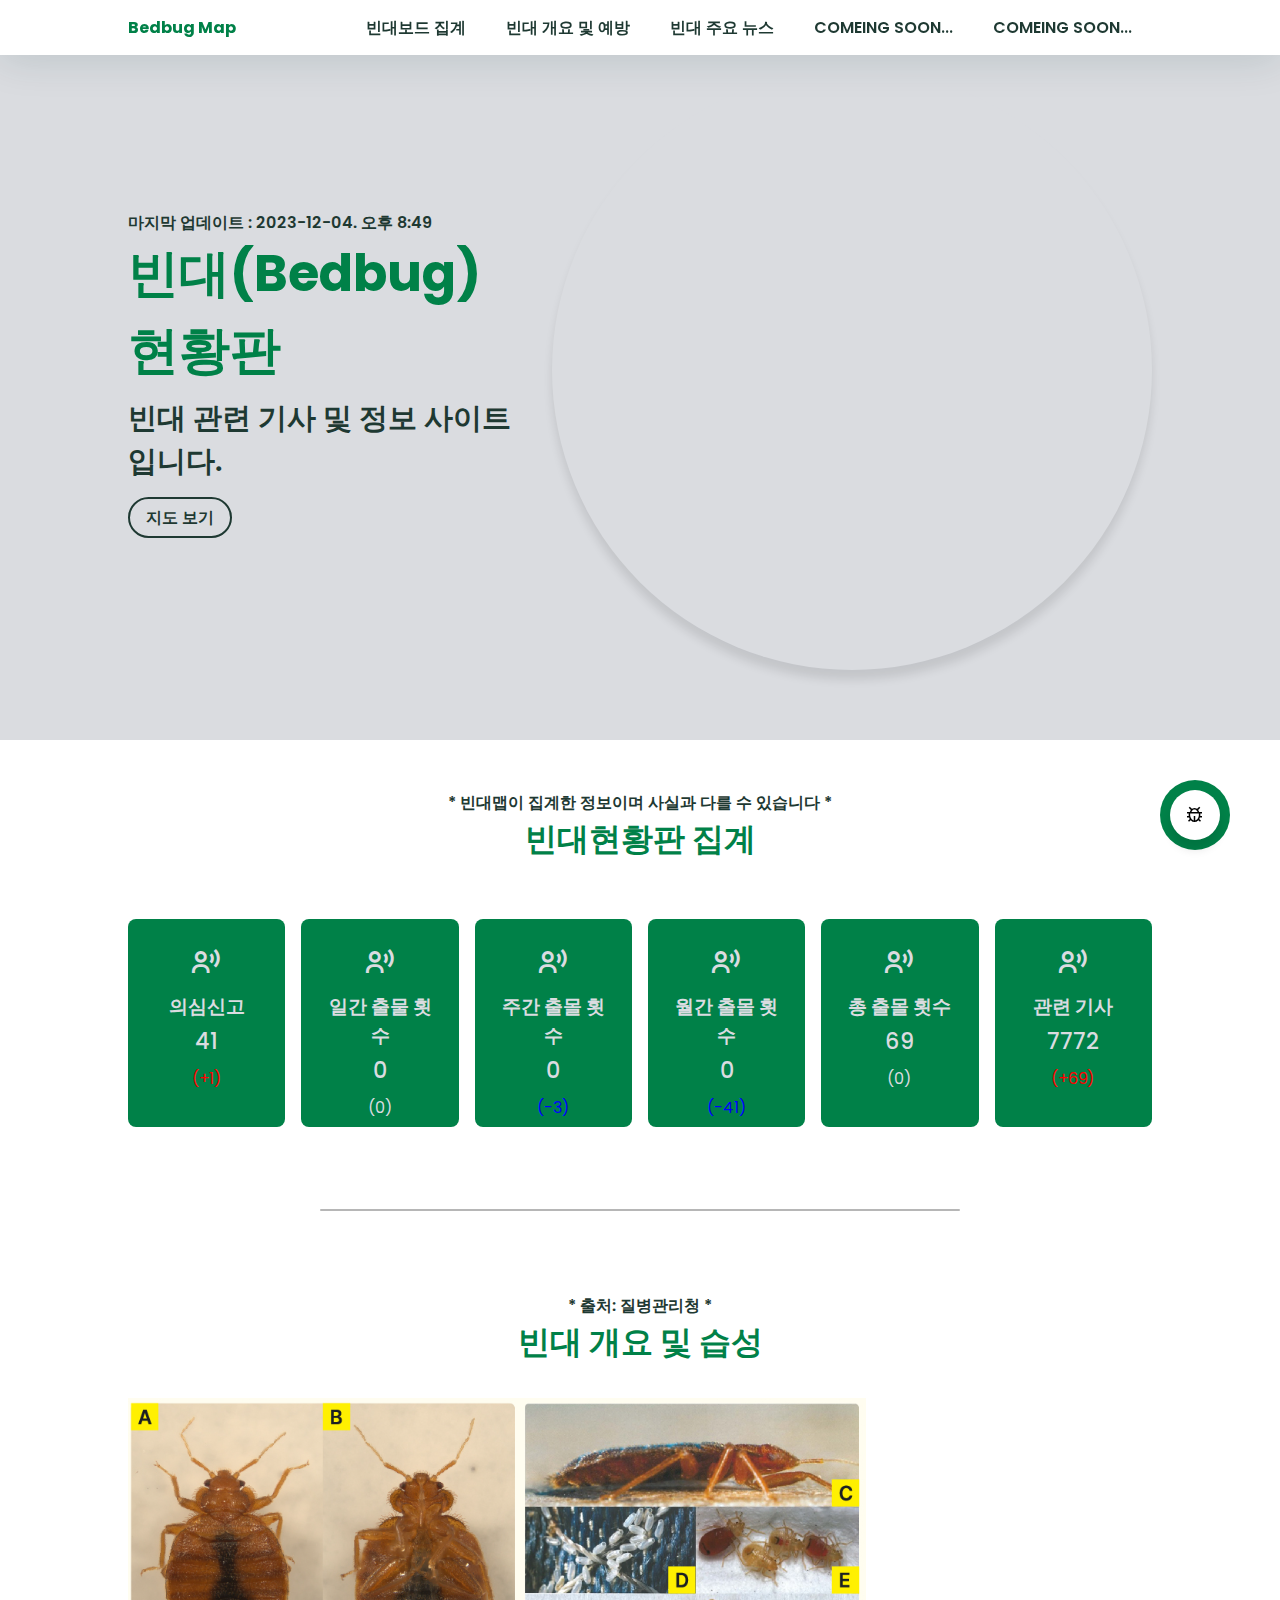
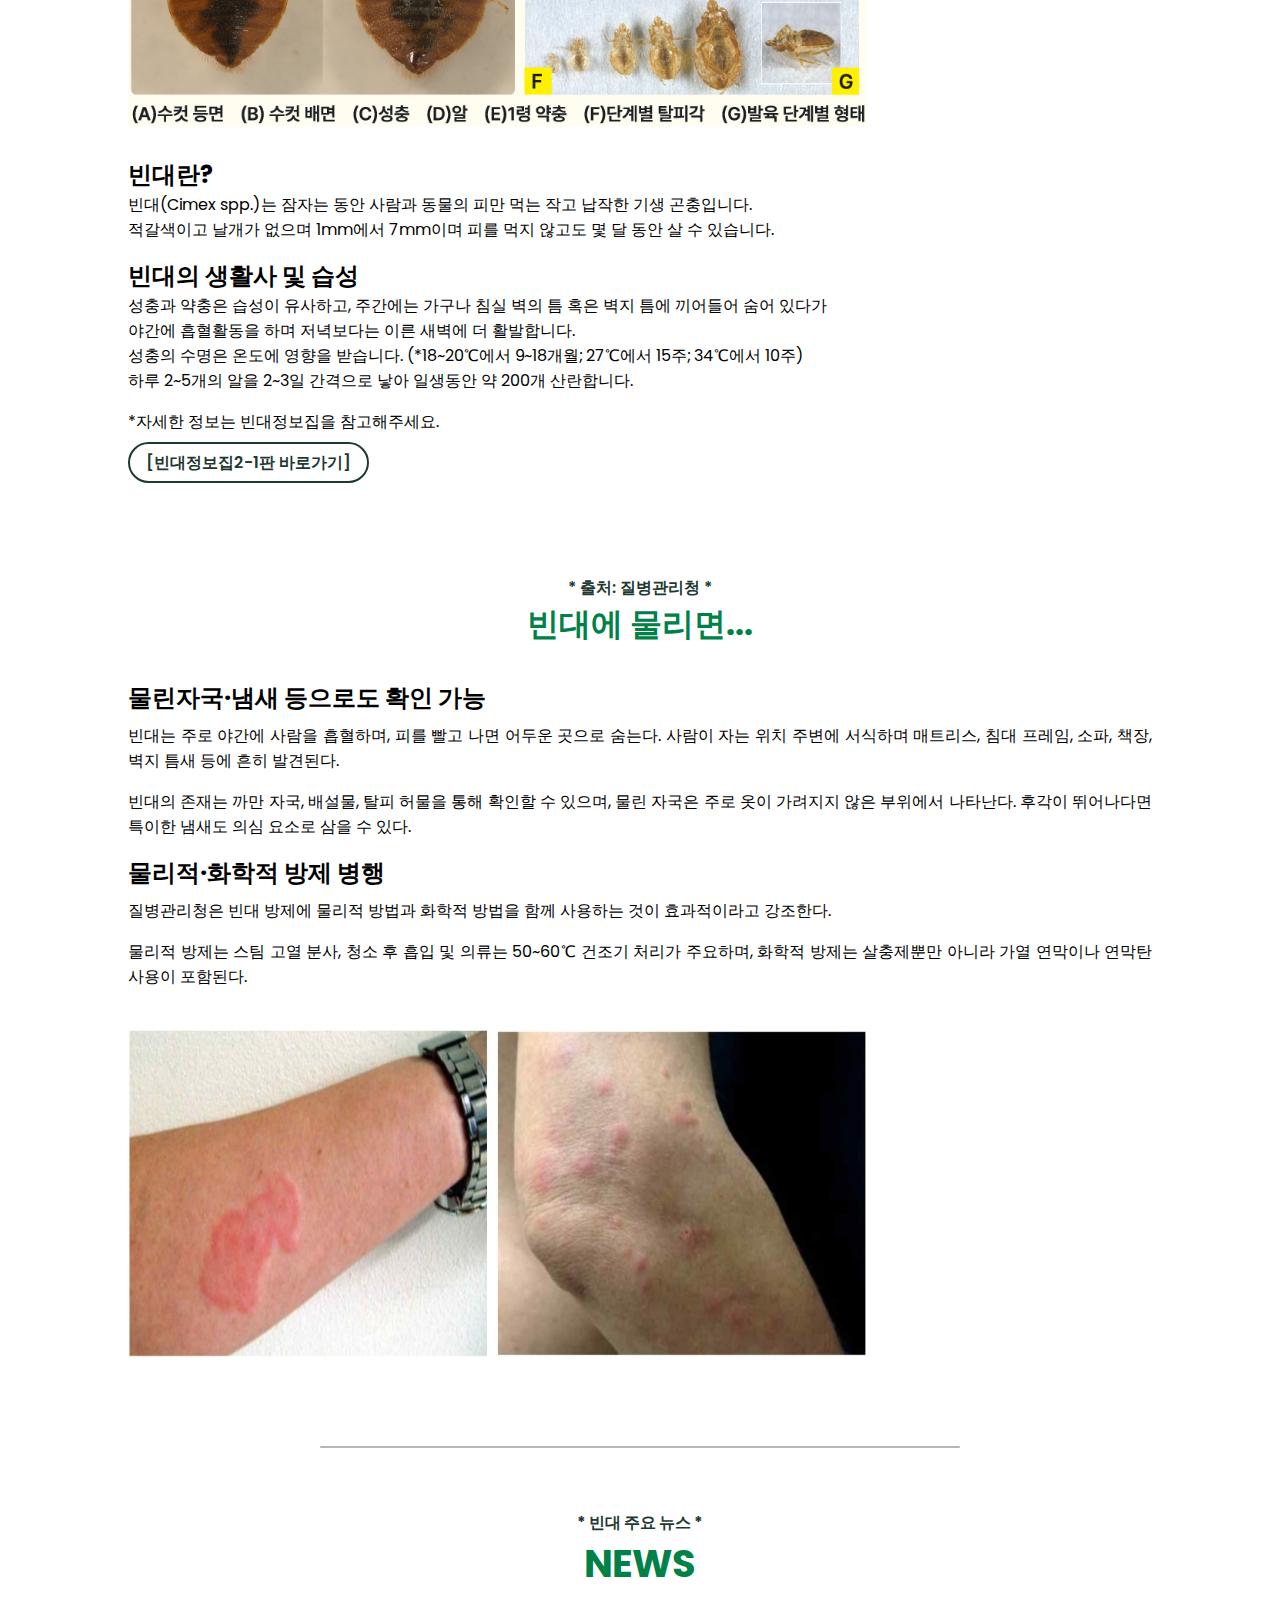
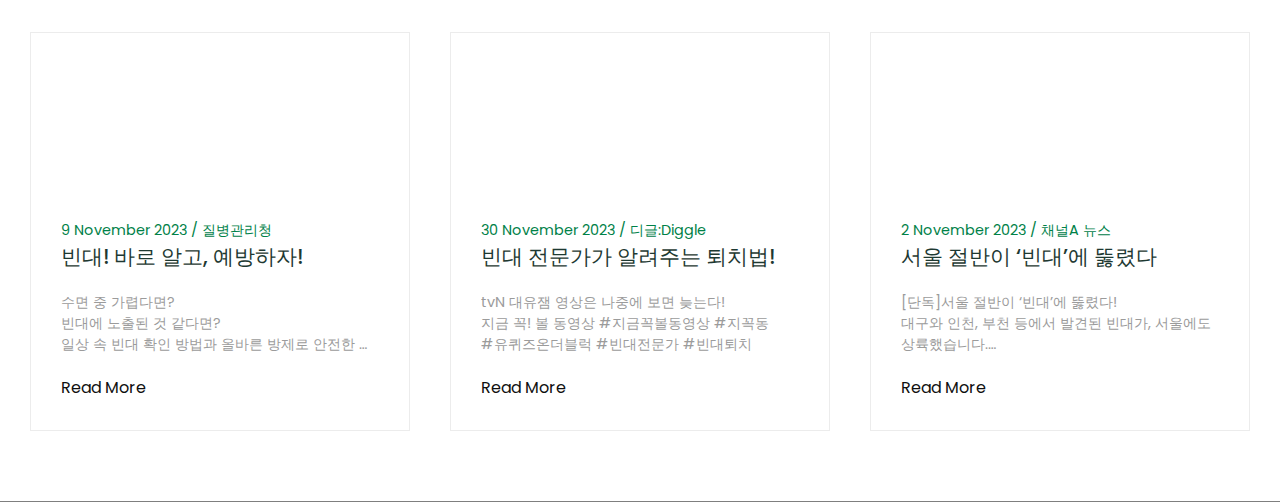
==== commit 9ce98eb0: "Add files via upload" ====
--- a/bindaeCurrentSituation.html
+++ b/bindaeCurrentSituation.html
@@ -6,10 +6,7 @@
     <meta name="viewport" content="width=device-width, initial-scale=1.0" />
     <title>Bedbug Page</title>
     <!-- Link to map-->
-    <script
-      type="text/javascript"
-      src="https://openapi.map.naver.com/openapi/v3/maps.js?ncpClientId=y1lxlqdtw8&submodules=geocoder"
-    ></script>
+    <script type="text/javascript" src="https://openapi.map.naver.com/openapi/v3/maps.js?ncpClientId=y1lxlqdtw8&submodules=geocoder"></script>
     <!-- Link to CSS-->
     <link rel="stylesheet" href="./bindaeCurrentSituation.css" />
     <!-- Box icons -->
@@ -202,7 +199,61 @@
       </div>
     </section>
 
-
+    <div class="Section_line"></div>
+    <!-- News -->
+    <section id="News">
+      <div class="news-header">
+        <span>* 빈대 주요 뉴스 *</span>
+        <h3>NEWS</h3>
+      </div>
+      <div class="news-container">
+        <div class="news-box">
+          <div class="news-img">
+            <iframe width="560" height="315" src="https://www.youtube.com/embed/VUDjSvOfVN4?si=boPuIU3s9jmsBDr_" title="YouTube video player" frameborder="0" allow="accelerometer; autoplay; clipboard-write; encrypted-media; gyroscope; picture-in-picture; web-share" allowfullscreen></iframe>
+          </div>
+          <div class="news-text">
+            <span>9 November 2023 / 질병관리청 </span>
+            <a href="https://youtu.be/VUDjSvOfVN4?si=vKSOC6HZ33p4vHj9" class="news-title">빈대! 바로 알고, 예방하자!</a>
+            <p>수면 중 가렵다면?<br>
+              빈대에 노출된 것 같다면?<br>
+              일상 속 빈대 확인 방법과 올바른 방제로 안전한 주거환경을 만들어요!<br>
+              ✅ 빈대 정보집(제2판) 바로가기 : https://url.kr/hdniz6<br>
+              * 빈대 발생 신고 : ☎110 <br>
+              </p>
+              <a href="https://youtu.be/VUDjSvOfVN4?si=vKSOC6HZ33p4vHj9">Read More</a>
+          </div>
+        </div>
+        <div class="news-box">
+          <div class="news-img">
+            <iframe width="560" height="315" src="https://www.youtube.com/embed/zZS2hexlVyc?si=JD15ljlQ--CrsYpT" title="YouTube video player" frameborder="0" allow="accelerometer; autoplay; clipboard-write; encrypted-media; gyroscope; picture-in-picture; web-share" allowfullscreen></iframe>
+          </div>
+          <div class="news-text">
+            <span>30 November 2023 / 디글:Diggle </span>
+            <a href="https://youtu.be/zZS2hexlVyc?si=Og37Gc0WuwOTIogL" class="news-title"> 빈대 전문가가 알려주는 퇴치법!</a>
+            <p>tvN 대유잼 영상은 나중에 보면 늦는다! <br>
+              지금 꼭! 볼 동영상 #지금꼭볼동영상 #지꼭동 <br>
+              #유퀴즈온더블럭 #빈대전문가 #빈대퇴치<br>
+              </p>
+              <a href="https://youtu.be/zZS2hexlVyc?si=Og37Gc0WuwOTIogL">Read More</a>
+          </div>
+        </div>
+        <div class="news-box">
+          <div class="news-img">
+            <iframe width="560" height="315" src="https://www.youtube.com/embed/yuzfJOdB2CM?si=RcbNaAo2XxzxTvQ7" title="YouTube video player" frameborder="0" allow="accelerometer; autoplay; clipboard-write; encrypted-media; gyroscope; picture-in-picture; web-share" allowfullscreen></iframe>
+          </div>
+          <div class="news-text">
+            <span>2 November 2023 / 채널A 뉴스 </span>
+            <a href="https://youtu.be/yuzfJOdB2CM?si=xJr_jCLtHgDUp6ZI" class="news-title">서울 절반이 ‘빈대’에 뚫렸다</a>
+            <p>[단독]서울 절반이 ‘빈대’에 뚫렸다!<br>
+                대구와 인천, 부천 등에서 발견된 빈대가, 서울에도 상륙했습니다. <br>
+                영등포구에선, 고시원에서 빈대가 발견돼 보건소에 신고가 접수됐습니다. <br>
+                민간 방역업체는 빈대 방역에 나선 지역이 서울 25개.. <br>
+              </p>
+              <a href="https://www.ichannela.com/news/main/news_detailPage.do?publishId=000000374793">Read More</a>
+          </div>
+        </div>
+      </div>
+    </section>
 
     <!-- Link To Custom JS -->
     <script src="page.js"></script>
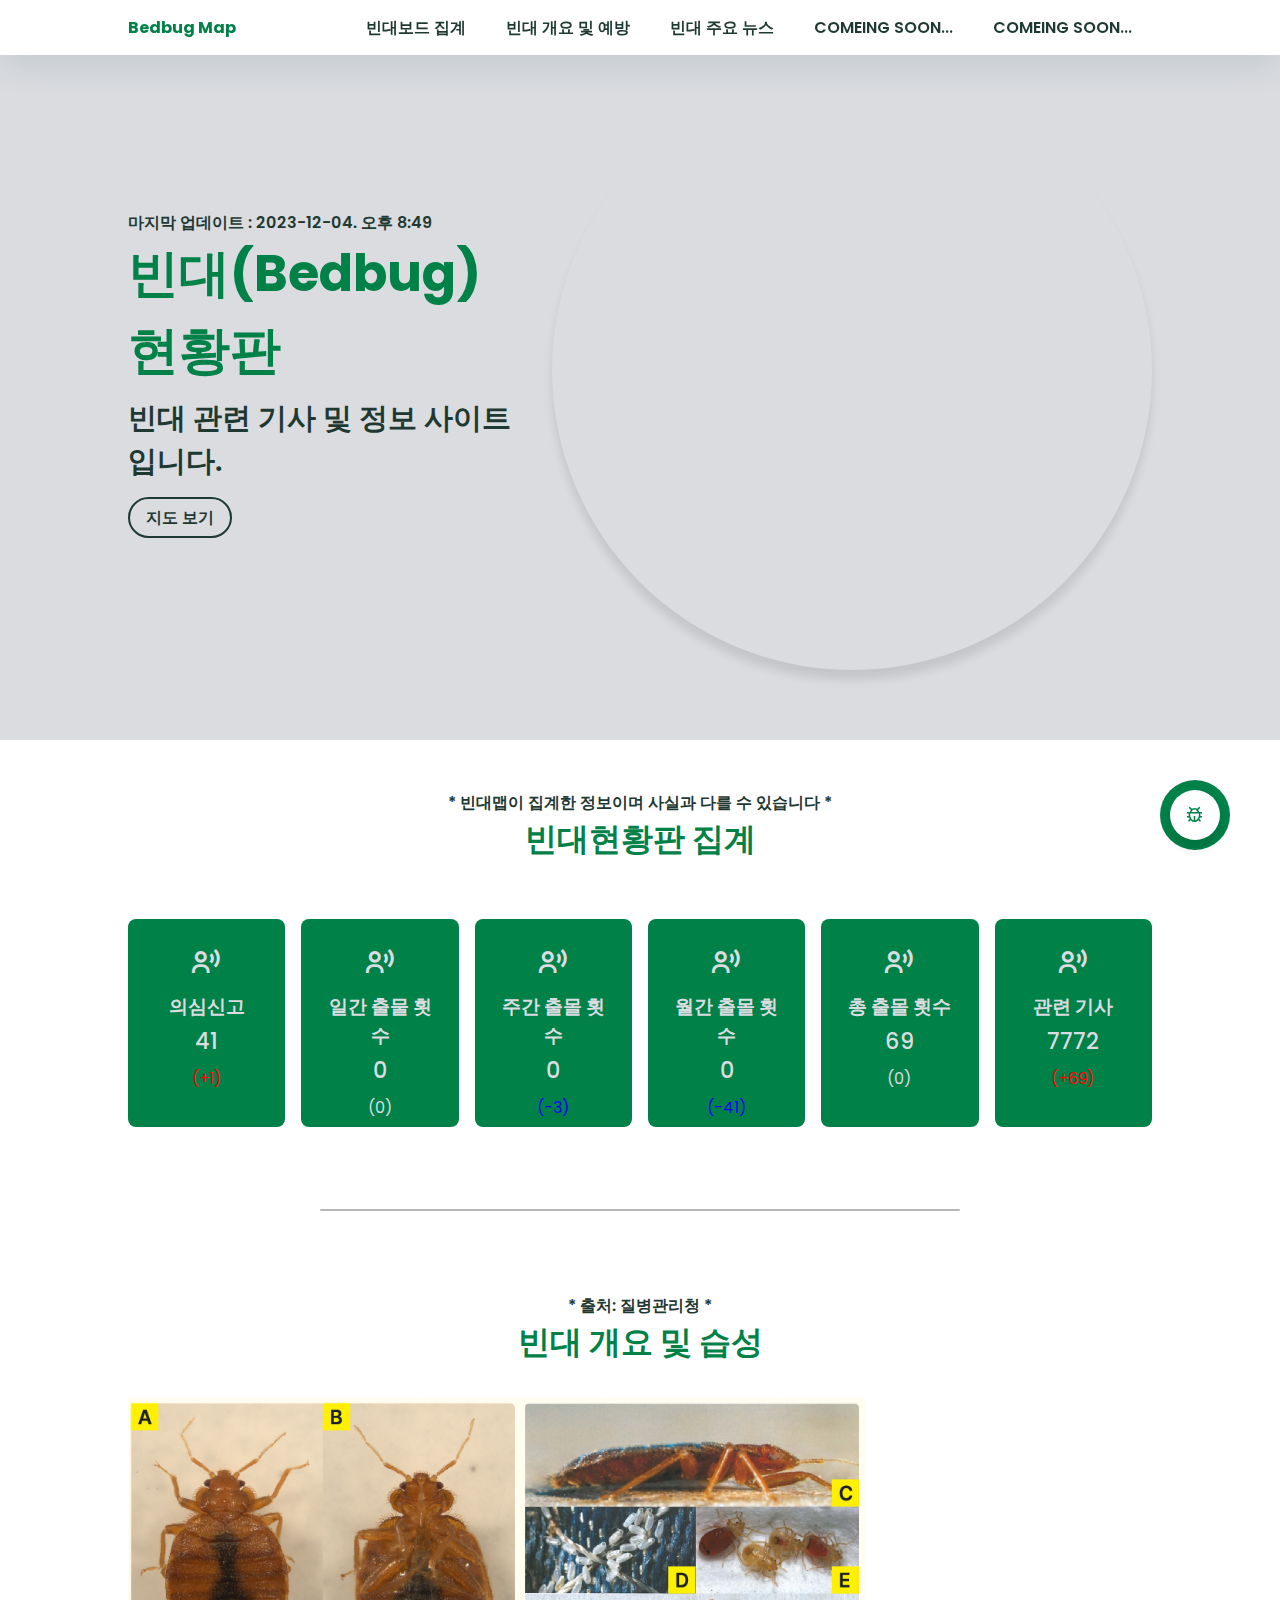
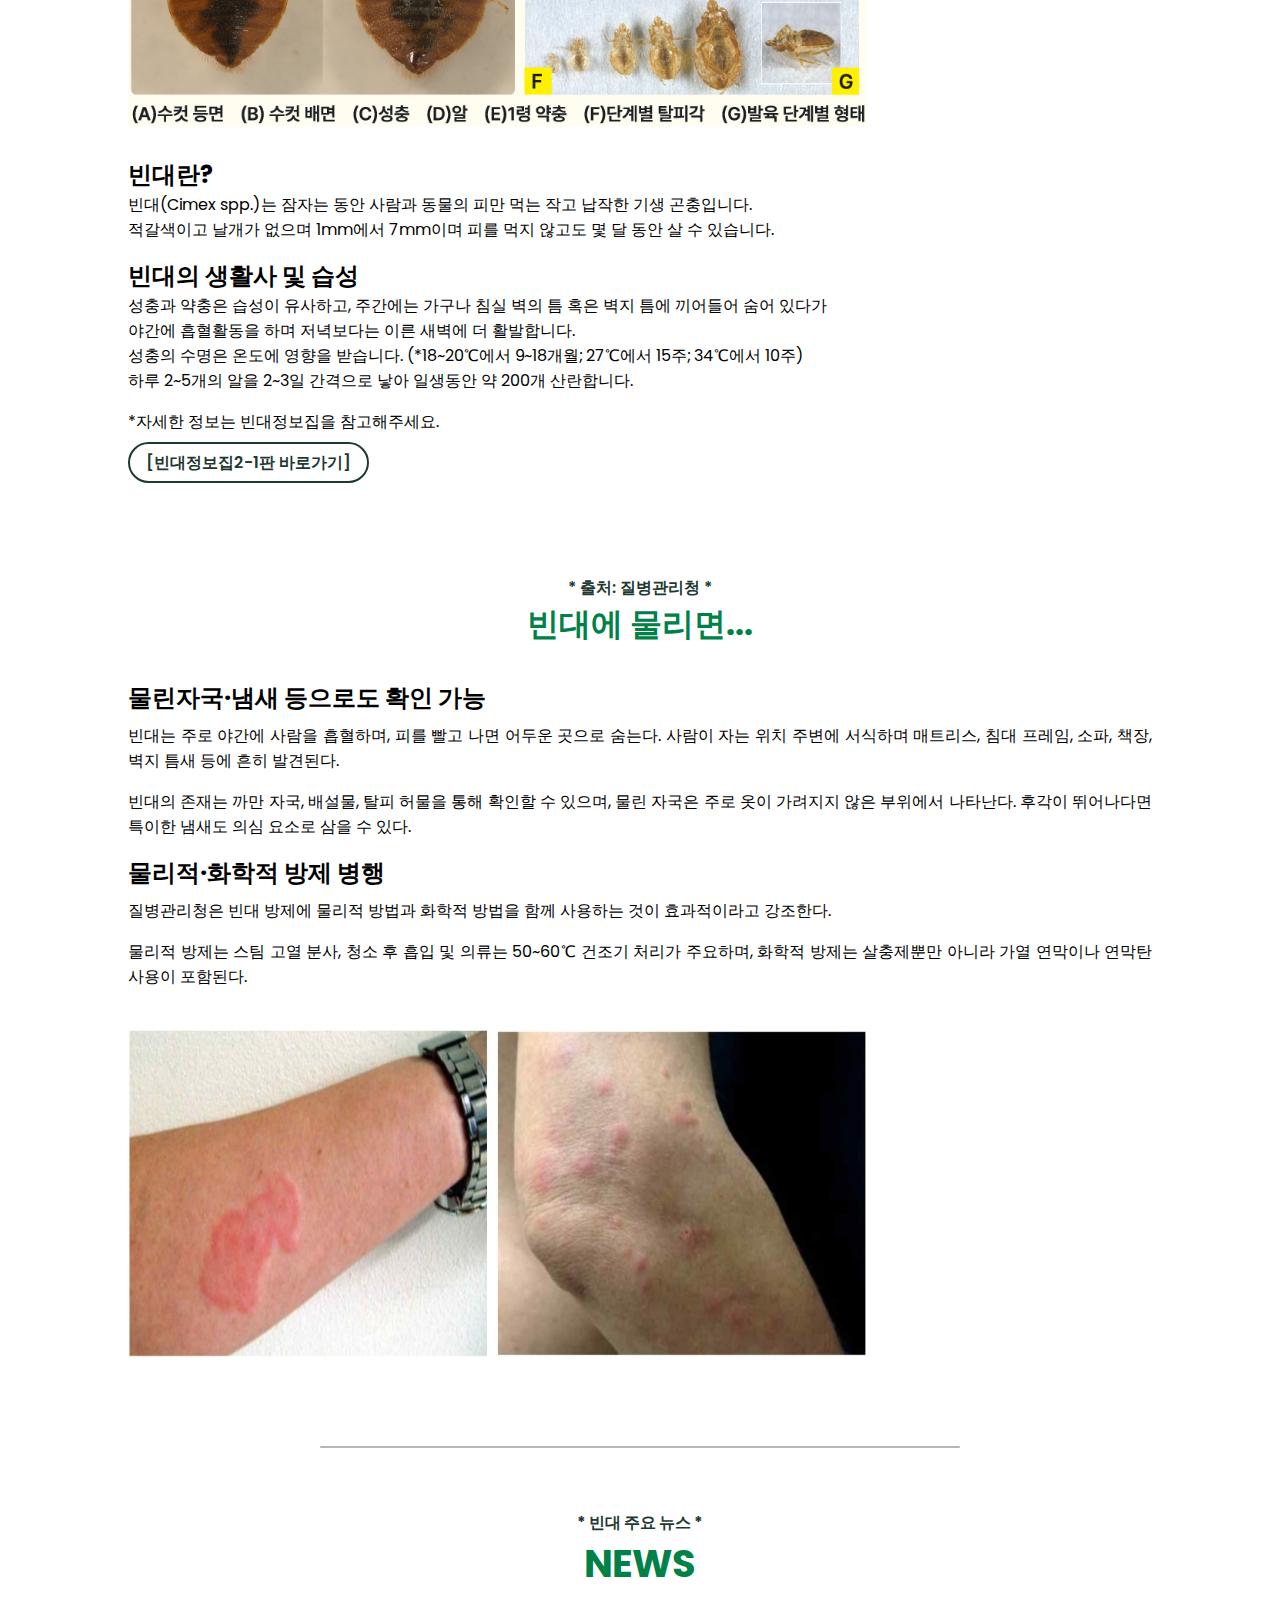
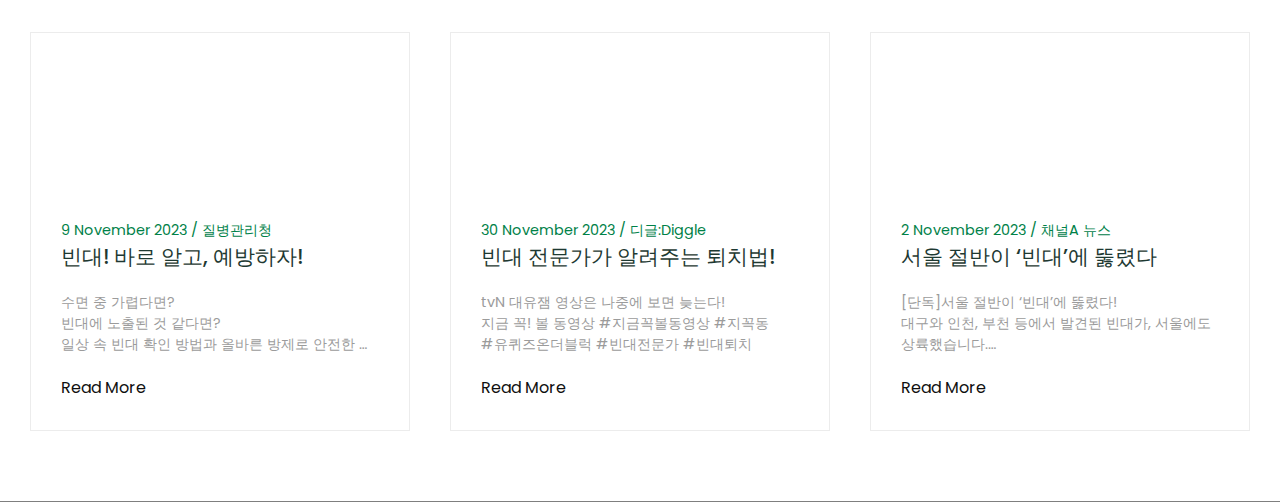
==== commit a36b021f: "Add files via upload" ====
--- a/bindaeCurrentSituation.html
+++ b/bindaeCurrentSituation.html
@@ -6,7 +6,10 @@
     <meta name="viewport" content="width=device-width, initial-scale=1.0" />
     <title>Bedbug Page</title>
     <!-- Link to map-->
-    <script type="text/javascript" src="https://openapi.map.naver.com/openapi/v3/maps.js?ncpClientId=y1lxlqdtw8&submodules=geocoder"></script>
+    <script
+      type="text/javascript"
+      src="https://openapi.map.naver.com/openapi/v3/maps.js?ncpClientId=4kldkp7dhz"
+    ></script>
     <!-- Link to CSS-->
     <link rel="stylesheet" href="./bindaeCurrentSituation.css" />
     <!-- Box icons -->
@@ -25,7 +28,7 @@
       >
       <div class="bx bx-menu" id="menu-icon"></div>
       <ul class="navbar">
-      <li><a href="javascript:void(0)" onclick="scrollToSection('total')">빈대보드 집계</a></li>
+        <li><a href="javascript:void(0)" onclick="scrollToSection('total')">빈대보드 집계</a></li>
         <li><a href="javascript:void(1)" onclick="scrollToSection('information')">빈대 개요 및 예방</a></li>
         <li><a href="javascript:void(2)" onclick="scrollToSection('News')">빈대 주요 뉴스</a></li>
         <li><a href="javascript:void(3)" onclick="scrollToSection('section-id')">Comeing Soon...</a></li>
@@ -33,11 +36,12 @@
       </ul>
     </header>
     <nav class="navbar2">
-      <ul class="nav_wrapper">
+      <ul class="nav_wrapper"><a href="https://docs.google.com/forms/d/e/1FAIpQLScQJ7RPxNC4mvA5B5O0Q1oHhlJ08jDYEz4DVgq1l7D3lgH78Q/viewform" target="_blank">
           <li class="icon test_icon_name1">
               <span class="name">빈대신고</span>
               <span><i class="bx bx-bug"></i></span>
           </li>
+        </a> 
       </ul>
     </nav>
     <!-- Home -->
@@ -198,7 +202,6 @@
         </div>
       </div>
     </section>
-
     <div class="Section_line"></div>
     <!-- News -->
     <section id="News">
@@ -254,7 +257,6 @@
         </div>
       </div>
     </section>
-
     <!-- Link To Custom JS -->
     <script src="page.js"></script>
 
@@ -284,6 +286,13 @@
         }
       }
     </script>
-        
+
+    <script>
+      var mapOptions = {
+        center: new naver.maps.LatLng(35.3, 127.5),
+        zoom: 1,
+      };
+      var map = new naver.maps.Map("map", mapOptions); // id와 option
+    </script>
   </body>
 </html>